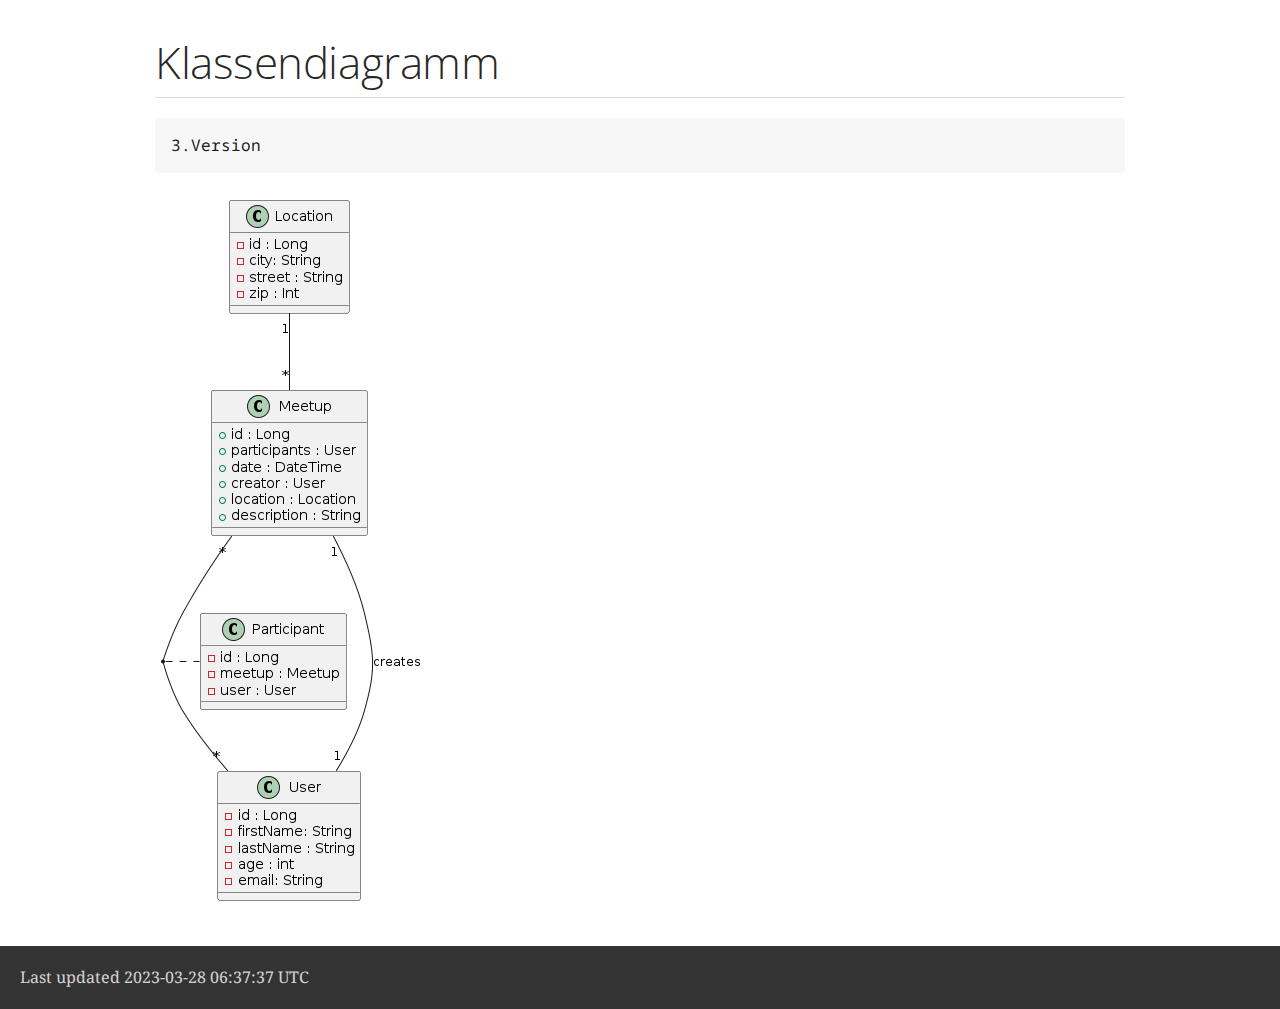
==== Klassendiagramm.html @ 59c8d965 "Deploying to gh-pages from  @ 0fd2f02a61cb4b3ae983e06d4d7e443d5805ad70 🚀" ====
<!DOCTYPE html>
<html lang="en">
<head>
<meta charset="UTF-8">
<meta http-equiv="X-UA-Compatible" content="IE=edge">
<meta name="viewport" content="width=device-width, initial-scale=1.0">
<meta name="generator" content="Asciidoctor 2.0.18">
<link rel="icon" type="image/png" href="themes/favicon.png">
<title>Klassendiagramm</title>
<link rel="stylesheet" href="https://fonts.googleapis.com/css?family=Open+Sans:300,300italic,400,400italic,600,600italic%7CNoto+Serif:400,400italic,700,700italic%7CDroid+Sans+Mono:400,700">
<style>
/*! Asciidoctor default stylesheet | MIT License | https://asciidoctor.org */
/* Uncomment the following line when using as a custom stylesheet */
/* @import "https://fonts.googleapis.com/css?family=Open+Sans:300,300italic,400,400italic,600,600italic%7CNoto+Serif:400,400italic,700,700italic%7CDroid+Sans+Mono:400,700"; */
html{font-family:sans-serif;-webkit-text-size-adjust:100%}
a{background:none}
a:focus{outline:thin dotted}
a:active,a:hover{outline:0}
h1{font-size:2em;margin:.67em 0}
b,strong{font-weight:bold}
abbr{font-size:.9em}
abbr[title]{cursor:help;border-bottom:1px dotted #dddddf;text-decoration:none}
dfn{font-style:italic}
hr{height:0}
mark{background:#ff0;color:#000}
code,kbd,pre,samp{font-family:monospace;font-size:1em}
pre{white-space:pre-wrap}
q{quotes:"\201C" "\201D" "\2018" "\2019"}
small{font-size:80%}
sub,sup{font-size:75%;line-height:0;position:relative;vertical-align:baseline}
sup{top:-.5em}
sub{bottom:-.25em}
img{border:0}
svg:not(:root){overflow:hidden}
figure{margin:0}
audio,video{display:inline-block}
audio:not([controls]){display:none;height:0}
fieldset{border:1px solid silver;margin:0 2px;padding:.35em .625em .75em}
legend{border:0;padding:0}
button,input,select,textarea{font-family:inherit;font-size:100%;margin:0}
button,input{line-height:normal}
button,select{text-transform:none}
button,html input[type=button],input[type=reset],input[type=submit]{-webkit-appearance:button;cursor:pointer}
button[disabled],html input[disabled]{cursor:default}
input[type=checkbox],input[type=radio]{padding:0}
button::-moz-focus-inner,input::-moz-focus-inner{border:0;padding:0}
textarea{overflow:auto;vertical-align:top}
table{border-collapse:collapse;border-spacing:0}
*,::before,::after{box-sizing:border-box}
html,body{font-size:100%}
body{background:#fff;color:rgba(0,0,0,.8);padding:0;margin:0;font-family:"Noto Serif","DejaVu Serif",serif;line-height:1;position:relative;cursor:auto;-moz-tab-size:4;-o-tab-size:4;tab-size:4;word-wrap:anywhere;-moz-osx-font-smoothing:grayscale;-webkit-font-smoothing:antialiased}
a:hover{cursor:pointer}
img,object,embed{max-width:100%;height:auto}
object,embed{height:100%}
img{-ms-interpolation-mode:bicubic}
.left{float:left!important}
.right{float:right!important}
.text-left{text-align:left!important}
.text-right{text-align:right!important}
.text-center{text-align:center!important}
.text-justify{text-align:justify!important}
.hide{display:none}
img,object,svg{display:inline-block;vertical-align:middle}
textarea{height:auto;min-height:50px}
select{width:100%}
.subheader,.admonitionblock td.content>.title,.audioblock>.title,.exampleblock>.title,.imageblock>.title,.listingblock>.title,.literalblock>.title,.stemblock>.title,.openblock>.title,.paragraph>.title,.quoteblock>.title,table.tableblock>.title,.verseblock>.title,.videoblock>.title,.dlist>.title,.olist>.title,.ulist>.title,.qlist>.title,.hdlist>.title{line-height:1.45;color:#7a2518;font-weight:400;margin-top:0;margin-bottom:.25em}
div,dl,dt,dd,ul,ol,li,h1,h2,h3,#toctitle,.sidebarblock>.content>.title,h4,h5,h6,pre,form,p,blockquote,th,td{margin:0;padding:0}
a{color:#2156a5;text-decoration:underline;line-height:inherit}
a:hover,a:focus{color:#1d4b8f}
a img{border:0}
p{line-height:1.6;margin-bottom:1.25em;text-rendering:optimizeLegibility}
p aside{font-size:.875em;line-height:1.35;font-style:italic}
h1,h2,h3,#toctitle,.sidebarblock>.content>.title,h4,h5,h6{font-family:"Open Sans","DejaVu Sans",sans-serif;font-weight:300;font-style:normal;color:#ba3925;text-rendering:optimizeLegibility;margin-top:1em;margin-bottom:.5em;line-height:1.0125em}
h1 small,h2 small,h3 small,#toctitle small,.sidebarblock>.content>.title small,h4 small,h5 small,h6 small{font-size:60%;color:#e99b8f;line-height:0}
h1{font-size:2.125em}
h2{font-size:1.6875em}
h3,#toctitle,.sidebarblock>.content>.title{font-size:1.375em}
h4,h5{font-size:1.125em}
h6{font-size:1em}
hr{border:solid #dddddf;border-width:1px 0 0;clear:both;margin:1.25em 0 1.1875em}
em,i{font-style:italic;line-height:inherit}
strong,b{font-weight:bold;line-height:inherit}
small{font-size:60%;line-height:inherit}
code{font-family:"Droid Sans Mono","DejaVu Sans Mono",monospace;font-weight:400;color:rgba(0,0,0,.9)}
ul,ol,dl{line-height:1.6;margin-bottom:1.25em;list-style-position:outside;font-family:inherit}
ul,ol{margin-left:1.5em}
ul li ul,ul li ol{margin-left:1.25em;margin-bottom:0}
ul.circle{list-style-type:circle}
ul.disc{list-style-type:disc}
ul.square{list-style-type:square}
ul.circle ul:not([class]),ul.disc ul:not([class]),ul.square ul:not([class]){list-style:inherit}
ol li ul,ol li ol{margin-left:1.25em;margin-bottom:0}
dl dt{margin-bottom:.3125em;font-weight:bold}
dl dd{margin-bottom:1.25em}
blockquote{margin:0 0 1.25em;padding:.5625em 1.25em 0 1.1875em;border-left:1px solid #ddd}
blockquote,blockquote p{line-height:1.6;color:rgba(0,0,0,.85)}
@media screen and (min-width:768px){h1,h2,h3,#toctitle,.sidebarblock>.content>.title,h4,h5,h6{line-height:1.2}
h1{font-size:2.75em}
h2{font-size:2.3125em}
h3,#toctitle,.sidebarblock>.content>.title{font-size:1.6875em}
h4{font-size:1.4375em}}
table{background:#fff;margin-bottom:1.25em;border:1px solid #dedede;word-wrap:normal}
table thead,table tfoot{background:#f7f8f7}
table thead tr th,table thead tr td,table tfoot tr th,table tfoot tr td{padding:.5em .625em .625em;font-size:inherit;color:rgba(0,0,0,.8);text-align:left}
table tr th,table tr td{padding:.5625em .625em;font-size:inherit;color:rgba(0,0,0,.8)}
table tr.even,table tr.alt{background:#f8f8f7}
table thead tr th,table tfoot tr th,table tbody tr td,table tr td,table tfoot tr td{line-height:1.6}
h1,h2,h3,#toctitle,.sidebarblock>.content>.title,h4,h5,h6{line-height:1.2;word-spacing:-.05em}
h1 strong,h2 strong,h3 strong,#toctitle strong,.sidebarblock>.content>.title strong,h4 strong,h5 strong,h6 strong{font-weight:400}
.center{margin-left:auto;margin-right:auto}
.stretch{width:100%}
.clearfix::before,.clearfix::after,.float-group::before,.float-group::after{content:" ";display:table}
.clearfix::after,.float-group::after{clear:both}
:not(pre).nobreak{word-wrap:normal}
:not(pre).nowrap{white-space:nowrap}
:not(pre).pre-wrap{white-space:pre-wrap}
:not(pre):not([class^=L])>code{font-size:.9375em;font-style:normal!important;letter-spacing:0;padding:.1em .5ex;word-spacing:-.15em;background:#f7f7f8;border-radius:4px;line-height:1.45;text-rendering:optimizeSpeed}
pre{color:rgba(0,0,0,.9);font-family:"Droid Sans Mono","DejaVu Sans Mono",monospace;line-height:1.45;text-rendering:optimizeSpeed}
pre code,pre pre{color:inherit;font-size:inherit;line-height:inherit}
pre>code{display:block}
pre.nowrap,pre.nowrap pre{white-space:pre;word-wrap:normal}
em em{font-style:normal}
strong strong{font-weight:400}
.keyseq{color:rgba(51,51,51,.8)}
kbd{font-family:"Droid Sans Mono","DejaVu Sans Mono",monospace;display:inline-block;color:rgba(0,0,0,.8);font-size:.65em;line-height:1.45;background:#f7f7f7;border:1px solid #ccc;border-radius:3px;box-shadow:0 1px 0 rgba(0,0,0,.2),inset 0 0 0 .1em #fff;margin:0 .15em;padding:.2em .5em;vertical-align:middle;position:relative;top:-.1em;white-space:nowrap}
.keyseq kbd:first-child{margin-left:0}
.keyseq kbd:last-child{margin-right:0}
.menuseq,.menuref{color:#000}
.menuseq b:not(.caret),.menuref{font-weight:inherit}
.menuseq{word-spacing:-.02em}
.menuseq b.caret{font-size:1.25em;line-height:.8}
.menuseq i.caret{font-weight:bold;text-align:center;width:.45em}
b.button::before,b.button::after{position:relative;top:-1px;font-weight:400}
b.button::before{content:"[";padding:0 3px 0 2px}
b.button::after{content:"]";padding:0 2px 0 3px}
p a>code:hover{color:rgba(0,0,0,.9)}
#header,#content,#footnotes,#footer{width:100%;margin:0 auto;max-width:62.5em;*zoom:1;position:relative;padding-left:.9375em;padding-right:.9375em}
#header::before,#header::after,#content::before,#content::after,#footnotes::before,#footnotes::after,#footer::before,#footer::after{content:" ";display:table}
#header::after,#content::after,#footnotes::after,#footer::after{clear:both}
#content{margin-top:1.25em}
#content::before{content:none}
#header>h1:first-child{color:rgba(0,0,0,.85);margin-top:2.25rem;margin-bottom:0}
#header>h1:first-child+#toc{margin-top:8px;border-top:1px solid #dddddf}
#header>h1:only-child,body.toc2 #header>h1:nth-last-child(2){border-bottom:1px solid #dddddf;padding-bottom:8px}
#header .details{border-bottom:1px solid #dddddf;line-height:1.45;padding-top:.25em;padding-bottom:.25em;padding-left:.25em;color:rgba(0,0,0,.6);display:flex;flex-flow:row wrap}
#header .details span:first-child{margin-left:-.125em}
#header .details span.email a{color:rgba(0,0,0,.85)}
#header .details br{display:none}
#header .details br+span::before{content:"\00a0\2013\00a0"}
#header .details br+span.author::before{content:"\00a0\22c5\00a0";color:rgba(0,0,0,.85)}
#header .details br+span#revremark::before{content:"\00a0|\00a0"}
#header #revnumber{text-transform:capitalize}
#header #revnumber::after{content:"\00a0"}
#content>h1:first-child:not([class]){color:rgba(0,0,0,.85);border-bottom:1px solid #dddddf;padding-bottom:8px;margin-top:0;padding-top:1rem;margin-bottom:1.25rem}
#toc{border-bottom:1px solid #e7e7e9;padding-bottom:.5em}
#toc>ul{margin-left:.125em}
#toc ul.sectlevel0>li>a{font-style:italic}
#toc ul.sectlevel0 ul.sectlevel1{margin:.5em 0}
#toc ul{font-family:"Open Sans","DejaVu Sans",sans-serif;list-style-type:none}
#toc li{line-height:1.3334;margin-top:.3334em}
#toc a{text-decoration:none}
#toc a:active{text-decoration:underline}
#toctitle{color:#7a2518;font-size:1.2em}
@media screen and (min-width:768px){#toctitle{font-size:1.375em}
body.toc2{padding-left:15em;padding-right:0}
#toc.toc2{margin-top:0!important;background:#f8f8f7;position:fixed;width:15em;left:0;top:0;border-right:1px solid #e7e7e9;border-top-width:0!important;border-bottom-width:0!important;z-index:1000;padding:1.25em 1em;height:100%;overflow:auto}
#toc.toc2 #toctitle{margin-top:0;margin-bottom:.8rem;font-size:1.2em}
#toc.toc2>ul{font-size:.9em;margin-bottom:0}
#toc.toc2 ul ul{margin-left:0;padding-left:1em}
#toc.toc2 ul.sectlevel0 ul.sectlevel1{padding-left:0;margin-top:.5em;margin-bottom:.5em}
body.toc2.toc-right{padding-left:0;padding-right:15em}
body.toc2.toc-right #toc.toc2{border-right-width:0;border-left:1px solid #e7e7e9;left:auto;right:0}}
@media screen and (min-width:1280px){body.toc2{padding-left:20em;padding-right:0}
#toc.toc2{width:20em}
#toc.toc2 #toctitle{font-size:1.375em}
#toc.toc2>ul{font-size:.95em}
#toc.toc2 ul ul{padding-left:1.25em}
body.toc2.toc-right{padding-left:0;padding-right:20em}}
#content #toc{border:1px solid #e0e0dc;margin-bottom:1.25em;padding:1.25em;background:#f8f8f7;border-radius:4px}
#content #toc>:first-child{margin-top:0}
#content #toc>:last-child{margin-bottom:0}
#footer{max-width:none;background:rgba(0,0,0,.8);padding:1.25em}
#footer-text{color:hsla(0,0%,100%,.8);line-height:1.44}
#content{margin-bottom:.625em}
.sect1{padding-bottom:.625em}
@media screen and (min-width:768px){#content{margin-bottom:1.25em}
.sect1{padding-bottom:1.25em}}
.sect1:last-child{padding-bottom:0}
.sect1+.sect1{border-top:1px solid #e7e7e9}
#content h1>a.anchor,h2>a.anchor,h3>a.anchor,#toctitle>a.anchor,.sidebarblock>.content>.title>a.anchor,h4>a.anchor,h5>a.anchor,h6>a.anchor{position:absolute;z-index:1001;width:1.5ex;margin-left:-1.5ex;display:block;text-decoration:none!important;visibility:hidden;text-align:center;font-weight:400}
#content h1>a.anchor::before,h2>a.anchor::before,h3>a.anchor::before,#toctitle>a.anchor::before,.sidebarblock>.content>.title>a.anchor::before,h4>a.anchor::before,h5>a.anchor::before,h6>a.anchor::before{content:"\00A7";font-size:.85em;display:block;padding-top:.1em}
#content h1:hover>a.anchor,#content h1>a.anchor:hover,h2:hover>a.anchor,h2>a.anchor:hover,h3:hover>a.anchor,#toctitle:hover>a.anchor,.sidebarblock>.content>.title:hover>a.anchor,h3>a.anchor:hover,#toctitle>a.anchor:hover,.sidebarblock>.content>.title>a.anchor:hover,h4:hover>a.anchor,h4>a.anchor:hover,h5:hover>a.anchor,h5>a.anchor:hover,h6:hover>a.anchor,h6>a.anchor:hover{visibility:visible}
#content h1>a.link,h2>a.link,h3>a.link,#toctitle>a.link,.sidebarblock>.content>.title>a.link,h4>a.link,h5>a.link,h6>a.link{color:#ba3925;text-decoration:none}
#content h1>a.link:hover,h2>a.link:hover,h3>a.link:hover,#toctitle>a.link:hover,.sidebarblock>.content>.title>a.link:hover,h4>a.link:hover,h5>a.link:hover,h6>a.link:hover{color:#a53221}
details,.audioblock,.imageblock,.literalblock,.listingblock,.stemblock,.videoblock{margin-bottom:1.25em}
details{margin-left:1.25rem}
details>summary{cursor:pointer;display:block;position:relative;line-height:1.6;margin-bottom:.625rem;outline:none;-webkit-tap-highlight-color:transparent}
details>summary::-webkit-details-marker{display:none}
details>summary::before{content:"";border:solid transparent;border-left:solid;border-width:.3em 0 .3em .5em;position:absolute;top:.5em;left:-1.25rem;transform:translateX(15%)}
details[open]>summary::before{border:solid transparent;border-top:solid;border-width:.5em .3em 0;transform:translateY(15%)}
details>summary::after{content:"";width:1.25rem;height:1em;position:absolute;top:.3em;left:-1.25rem}
.admonitionblock td.content>.title,.audioblock>.title,.exampleblock>.title,.imageblock>.title,.listingblock>.title,.literalblock>.title,.stemblock>.title,.openblock>.title,.paragraph>.title,.quoteblock>.title,table.tableblock>.title,.verseblock>.title,.videoblock>.title,.dlist>.title,.olist>.title,.ulist>.title,.qlist>.title,.hdlist>.title{text-rendering:optimizeLegibility;text-align:left;font-family:"Noto Serif","DejaVu Serif",serif;font-size:1rem;font-style:italic}
table.tableblock.fit-content>caption.title{white-space:nowrap;width:0}
.paragraph.lead>p,#preamble>.sectionbody>[class=paragraph]:first-of-type p{font-size:1.21875em;line-height:1.6;color:rgba(0,0,0,.85)}
.admonitionblock>table{border-collapse:separate;border:0;background:none;width:100%}
.admonitionblock>table td.icon{text-align:center;width:80px}
.admonitionblock>table td.icon img{max-width:none}
.admonitionblock>table td.icon .title{font-weight:bold;font-family:"Open Sans","DejaVu Sans",sans-serif;text-transform:uppercase}
.admonitionblock>table td.content{padding-left:1.125em;padding-right:1.25em;border-left:1px solid #dddddf;color:rgba(0,0,0,.6);word-wrap:anywhere}
.admonitionblock>table td.content>:last-child>:last-child{margin-bottom:0}
.exampleblock>.content{border:1px solid #e6e6e6;margin-bottom:1.25em;padding:1.25em;background:#fff;border-radius:4px}
.exampleblock>.content>:first-child{margin-top:0}
.exampleblock>.content>:last-child{margin-bottom:0}
.sidebarblock{border:1px solid #dbdbd6;margin-bottom:1.25em;padding:1.25em;background:#f3f3f2;border-radius:4px}
.sidebarblock>:first-child{margin-top:0}
.sidebarblock>:last-child{margin-bottom:0}
.sidebarblock>.content>.title{color:#7a2518;margin-top:0;text-align:center}
.exampleblock>.content>:last-child>:last-child,.exampleblock>.content .olist>ol>li:last-child>:last-child,.exampleblock>.content .ulist>ul>li:last-child>:last-child,.exampleblock>.content .qlist>ol>li:last-child>:last-child,.sidebarblock>.content>:last-child>:last-child,.sidebarblock>.content .olist>ol>li:last-child>:last-child,.sidebarblock>.content .ulist>ul>li:last-child>:last-child,.sidebarblock>.content .qlist>ol>li:last-child>:last-child{margin-bottom:0}
.literalblock pre,.listingblock>.content>pre{border-radius:4px;overflow-x:auto;padding:1em;font-size:.8125em}
@media screen and (min-width:768px){.literalblock pre,.listingblock>.content>pre{font-size:.90625em}}
@media screen and (min-width:1280px){.literalblock pre,.listingblock>.content>pre{font-size:1em}}
.literalblock pre,.listingblock>.content>pre:not(.highlight),.listingblock>.content>pre[class=highlight],.listingblock>.content>pre[class^="highlight "]{background:#f7f7f8}
.literalblock.output pre{color:#f7f7f8;background:rgba(0,0,0,.9)}
.listingblock>.content{position:relative}
.listingblock code[data-lang]::before{display:none;content:attr(data-lang);position:absolute;font-size:.75em;top:.425rem;right:.5rem;line-height:1;text-transform:uppercase;color:inherit;opacity:.5}
.listingblock:hover code[data-lang]::before{display:block}
.listingblock.terminal pre .command::before{content:attr(data-prompt);padding-right:.5em;color:inherit;opacity:.5}
.listingblock.terminal pre .command:not([data-prompt])::before{content:"$"}
.listingblock pre.highlightjs{padding:0}
.listingblock pre.highlightjs>code{padding:1em;border-radius:4px}
.listingblock pre.prettyprint{border-width:0}
.prettyprint{background:#f7f7f8}
pre.prettyprint .linenums{line-height:1.45;margin-left:2em}
pre.prettyprint li{background:none;list-style-type:inherit;padding-left:0}
pre.prettyprint li code[data-lang]::before{opacity:1}
pre.prettyprint li:not(:first-child) code[data-lang]::before{display:none}
table.linenotable{border-collapse:separate;border:0;margin-bottom:0;background:none}
table.linenotable td[class]{color:inherit;vertical-align:top;padding:0;line-height:inherit;white-space:normal}
table.linenotable td.code{padding-left:.75em}
table.linenotable td.linenos,pre.pygments .linenos{border-right:1px solid;opacity:.35;padding-right:.5em;-webkit-user-select:none;-moz-user-select:none;-ms-user-select:none;user-select:none}
pre.pygments span.linenos{display:inline-block;margin-right:.75em}
.quoteblock{margin:0 1em 1.25em 1.5em;display:table}
.quoteblock:not(.excerpt)>.title{margin-left:-1.5em;margin-bottom:.75em}
.quoteblock blockquote,.quoteblock p{color:rgba(0,0,0,.85);font-size:1.15rem;line-height:1.75;word-spacing:.1em;letter-spacing:0;font-style:italic;text-align:justify}
.quoteblock blockquote{margin:0;padding:0;border:0}
.quoteblock blockquote::before{content:"\201c";float:left;font-size:2.75em;font-weight:bold;line-height:.6em;margin-left:-.6em;color:#7a2518;text-shadow:0 1px 2px rgba(0,0,0,.1)}
.quoteblock blockquote>.paragraph:last-child p{margin-bottom:0}
.quoteblock .attribution{margin-top:.75em;margin-right:.5ex;text-align:right}
.verseblock{margin:0 1em 1.25em}
.verseblock pre{font-family:"Open Sans","DejaVu Sans",sans-serif;font-size:1.15rem;color:rgba(0,0,0,.85);font-weight:300;text-rendering:optimizeLegibility}
.verseblock pre strong{font-weight:400}
.verseblock .attribution{margin-top:1.25rem;margin-left:.5ex}
.quoteblock .attribution,.verseblock .attribution{font-size:.9375em;line-height:1.45;font-style:italic}
.quoteblock .attribution br,.verseblock .attribution br{display:none}
.quoteblock .attribution cite,.verseblock .attribution cite{display:block;letter-spacing:-.025em;color:rgba(0,0,0,.6)}
.quoteblock.abstract blockquote::before,.quoteblock.excerpt blockquote::before,.quoteblock .quoteblock blockquote::before{display:none}
.quoteblock.abstract blockquote,.quoteblock.abstract p,.quoteblock.excerpt blockquote,.quoteblock.excerpt p,.quoteblock .quoteblock blockquote,.quoteblock .quoteblock p{line-height:1.6;word-spacing:0}
.quoteblock.abstract{margin:0 1em 1.25em;display:block}
.quoteblock.abstract>.title{margin:0 0 .375em;font-size:1.15em;text-align:center}
.quoteblock.excerpt>blockquote,.quoteblock .quoteblock{padding:0 0 .25em 1em;border-left:.25em solid #dddddf}
.quoteblock.excerpt,.quoteblock .quoteblock{margin-left:0}
.quoteblock.excerpt blockquote,.quoteblock.excerpt p,.quoteblock .quoteblock blockquote,.quoteblock .quoteblock p{color:inherit;font-size:1.0625rem}
.quoteblock.excerpt .attribution,.quoteblock .quoteblock .attribution{color:inherit;font-size:.85rem;text-align:left;margin-right:0}
p.tableblock:last-child{margin-bottom:0}
td.tableblock>.content{margin-bottom:1.25em;word-wrap:anywhere}
td.tableblock>.content>:last-child{margin-bottom:-1.25em}
table.tableblock,th.tableblock,td.tableblock{border:0 solid #dedede}
table.grid-all>*>tr>*{border-width:1px}
table.grid-cols>*>tr>*{border-width:0 1px}
table.grid-rows>*>tr>*{border-width:1px 0}
table.frame-all{border-width:1px}
table.frame-ends{border-width:1px 0}
table.frame-sides{border-width:0 1px}
table.frame-none>colgroup+*>:first-child>*,table.frame-sides>colgroup+*>:first-child>*{border-top-width:0}
table.frame-none>:last-child>:last-child>*,table.frame-sides>:last-child>:last-child>*{border-bottom-width:0}
table.frame-none>*>tr>:first-child,table.frame-ends>*>tr>:first-child{border-left-width:0}
table.frame-none>*>tr>:last-child,table.frame-ends>*>tr>:last-child{border-right-width:0}
table.stripes-all>*>tr,table.stripes-odd>*>tr:nth-of-type(odd),table.stripes-even>*>tr:nth-of-type(even),table.stripes-hover>*>tr:hover{background:#f8f8f7}
th.halign-left,td.halign-left{text-align:left}
th.halign-right,td.halign-right{text-align:right}
th.halign-center,td.halign-center{text-align:center}
th.valign-top,td.valign-top{vertical-align:top}
th.valign-bottom,td.valign-bottom{vertical-align:bottom}
th.valign-middle,td.valign-middle{vertical-align:middle}
table thead th,table tfoot th{font-weight:bold}
tbody tr th{background:#f7f8f7}
tbody tr th,tbody tr th p,tfoot tr th,tfoot tr th p{color:rgba(0,0,0,.8);font-weight:bold}
p.tableblock>code:only-child{background:none;padding:0}
p.tableblock{font-size:1em}
ol{margin-left:1.75em}
ul li ol{margin-left:1.5em}
dl dd{margin-left:1.125em}
dl dd:last-child,dl dd:last-child>:last-child{margin-bottom:0}
li p,ul dd,ol dd,.olist .olist,.ulist .ulist,.ulist .olist,.olist .ulist{margin-bottom:.625em}
ul.checklist,ul.none,ol.none,ul.no-bullet,ol.no-bullet,ol.unnumbered,ul.unstyled,ol.unstyled{list-style-type:none}
ul.no-bullet,ol.no-bullet,ol.unnumbered{margin-left:.625em}
ul.unstyled,ol.unstyled{margin-left:0}
li>p:empty:only-child::before{content:"";display:inline-block}
ul.checklist>li>p:first-child{margin-left:-1em}
ul.checklist>li>p:first-child>.fa-square-o:first-child,ul.checklist>li>p:first-child>.fa-check-square-o:first-child{width:1.25em;font-size:.8em;position:relative;bottom:.125em}
ul.checklist>li>p:first-child>input[type=checkbox]:first-child{margin-right:.25em}
ul.inline{display:flex;flex-flow:row wrap;list-style:none;margin:0 0 .625em -1.25em}
ul.inline>li{margin-left:1.25em}
.unstyled dl dt{font-weight:400;font-style:normal}
ol.arabic{list-style-type:decimal}
ol.decimal{list-style-type:decimal-leading-zero}
ol.loweralpha{list-style-type:lower-alpha}
ol.upperalpha{list-style-type:upper-alpha}
ol.lowerroman{list-style-type:lower-roman}
ol.upperroman{list-style-type:upper-roman}
ol.lowergreek{list-style-type:lower-greek}
.hdlist>table,.colist>table{border:0;background:none}
.hdlist>table>tbody>tr,.colist>table>tbody>tr{background:none}
td.hdlist1,td.hdlist2{vertical-align:top;padding:0 .625em}
td.hdlist1{font-weight:bold;padding-bottom:1.25em}
td.hdlist2{word-wrap:anywhere}
.literalblock+.colist,.listingblock+.colist{margin-top:-.5em}
.colist td:not([class]):first-child{padding:.4em .75em 0;line-height:1;vertical-align:top}
.colist td:not([class]):first-child img{max-width:none}
.colist td:not([class]):last-child{padding:.25em 0}
.thumb,.th{line-height:0;display:inline-block;border:4px solid #fff;box-shadow:0 0 0 1px #ddd}
.imageblock.left{margin:.25em .625em 1.25em 0}
.imageblock.right{margin:.25em 0 1.25em .625em}
.imageblock>.title{margin-bottom:0}
.imageblock.thumb,.imageblock.th{border-width:6px}
.imageblock.thumb>.title,.imageblock.th>.title{padding:0 .125em}
.image.left,.image.right{margin-top:.25em;margin-bottom:.25em;display:inline-block;line-height:0}
.image.left{margin-right:.625em}
.image.right{margin-left:.625em}
a.image{text-decoration:none;display:inline-block}
a.image object{pointer-events:none}
sup.footnote,sup.footnoteref{font-size:.875em;position:static;vertical-align:super}
sup.footnote a,sup.footnoteref a{text-decoration:none}
sup.footnote a:active,sup.footnoteref a:active{text-decoration:underline}
#footnotes{padding-top:.75em;padding-bottom:.75em;margin-bottom:.625em}
#footnotes hr{width:20%;min-width:6.25em;margin:-.25em 0 .75em;border-width:1px 0 0}
#footnotes .footnote{padding:0 .375em 0 .225em;line-height:1.3334;font-size:.875em;margin-left:1.2em;margin-bottom:.2em}
#footnotes .footnote a:first-of-type{font-weight:bold;text-decoration:none;margin-left:-1.05em}
#footnotes .footnote:last-of-type{margin-bottom:0}
#content #footnotes{margin-top:-.625em;margin-bottom:0;padding:.75em 0}
div.unbreakable{page-break-inside:avoid}
.big{font-size:larger}
.small{font-size:smaller}
.underline{text-decoration:underline}
.overline{text-decoration:overline}
.line-through{text-decoration:line-through}
.aqua{color:#00bfbf}
.aqua-background{background:#00fafa}
.black{color:#000}
.black-background{background:#000}
.blue{color:#0000bf}
.blue-background{background:#0000fa}
.fuchsia{color:#bf00bf}
.fuchsia-background{background:#fa00fa}
.gray{color:#606060}
.gray-background{background:#7d7d7d}
.green{color:#006000}
.green-background{background:#007d00}
.lime{color:#00bf00}
.lime-background{background:#00fa00}
.maroon{color:#600000}
.maroon-background{background:#7d0000}
.navy{color:#000060}
.navy-background{background:#00007d}
.olive{color:#606000}
.olive-background{background:#7d7d00}
.purple{color:#600060}
.purple-background{background:#7d007d}
.red{color:#bf0000}
.red-background{background:#fa0000}
.silver{color:#909090}
.silver-background{background:#bcbcbc}
.teal{color:#006060}
.teal-background{background:#007d7d}
.white{color:#bfbfbf}
.white-background{background:#fafafa}
.yellow{color:#bfbf00}
.yellow-background{background:#fafa00}
span.icon>.fa{cursor:default}
a span.icon>.fa{cursor:inherit}
.admonitionblock td.icon [class^="fa icon-"]{font-size:2.5em;text-shadow:1px 1px 2px rgba(0,0,0,.5);cursor:default}
.admonitionblock td.icon .icon-note::before{content:"\f05a";color:#19407c}
.admonitionblock td.icon .icon-tip::before{content:"\f0eb";text-shadow:1px 1px 2px rgba(155,155,0,.8);color:#111}
.admonitionblock td.icon .icon-warning::before{content:"\f071";color:#bf6900}
.admonitionblock td.icon .icon-caution::before{content:"\f06d";color:#bf3400}
.admonitionblock td.icon .icon-important::before{content:"\f06a";color:#bf0000}
.conum[data-value]{display:inline-block;color:#fff!important;background:rgba(0,0,0,.8);border-radius:50%;text-align:center;font-size:.75em;width:1.67em;height:1.67em;line-height:1.67em;font-family:"Open Sans","DejaVu Sans",sans-serif;font-style:normal;font-weight:bold}
.conum[data-value] *{color:#fff!important}
.conum[data-value]+b{display:none}
.conum[data-value]::after{content:attr(data-value)}
pre .conum[data-value]{position:relative;top:-.125em}
b.conum *{color:inherit!important}
.conum:not([data-value]):empty{display:none}
dt,th.tableblock,td.content,div.footnote{text-rendering:optimizeLegibility}
h1,h2,p,td.content,span.alt,summary{letter-spacing:-.01em}
p strong,td.content strong,div.footnote strong{letter-spacing:-.005em}
p,blockquote,dt,td.content,span.alt,summary{font-size:1.0625rem}
p{margin-bottom:1.25rem}
.sidebarblock p,.sidebarblock dt,.sidebarblock td.content,p.tableblock{font-size:1em}
.exampleblock>.content{background:#fffef7;border-color:#e0e0dc;box-shadow:0 1px 4px #e0e0dc}
.print-only{display:none!important}
@page{margin:1.25cm .75cm}
@media print{*{box-shadow:none!important;text-shadow:none!important}
html{font-size:80%}
a{color:inherit!important;text-decoration:underline!important}
a.bare,a[href^="#"],a[href^="mailto:"]{text-decoration:none!important}
a[href^="http:"]:not(.bare)::after,a[href^="https:"]:not(.bare)::after{content:"(" attr(href) ")";display:inline-block;font-size:.875em;padding-left:.25em}
abbr[title]{border-bottom:1px dotted}
abbr[title]::after{content:" (" attr(title) ")"}
pre,blockquote,tr,img,object,svg{page-break-inside:avoid}
thead{display:table-header-group}
svg{max-width:100%}
p,blockquote,dt,td.content{font-size:1em;orphans:3;widows:3}
h2,h3,#toctitle,.sidebarblock>.content>.title{page-break-after:avoid}
#header,#content,#footnotes,#footer{max-width:none}
#toc,.sidebarblock,.exampleblock>.content{background:none!important}
#toc{border-bottom:1px solid #dddddf!important;padding-bottom:0!important}
body.book #header{text-align:center}
body.book #header>h1:first-child{border:0!important;margin:2.5em 0 1em}
body.book #header .details{border:0!important;display:block;padding:0!important}
body.book #header .details span:first-child{margin-left:0!important}
body.book #header .details br{display:block}
body.book #header .details br+span::before{content:none!important}
body.book #toc{border:0!important;text-align:left!important;padding:0!important;margin:0!important}
body.book #toc,body.book #preamble,body.book h1.sect0,body.book .sect1>h2{page-break-before:always}
.listingblock code[data-lang]::before{display:block}
#footer{padding:0 .9375em}
.hide-on-print{display:none!important}
.print-only{display:block!important}
.hide-for-print{display:none!important}
.show-for-print{display:inherit!important}}
@media amzn-kf8,print{#header>h1:first-child{margin-top:1.25rem}
.sect1{padding:0!important}
.sect1+.sect1{border:0}
#footer{background:none}
#footer-text{color:rgba(0,0,0,.6);font-size:.9em}}
@media amzn-kf8{#header,#content,#footnotes,#footer{padding:0}}
</style>
<link rel="stylesheet" href="https://cdnjs.cloudflare.com/ajax/libs/font-awesome/4.7.0/css/font-awesome.min.css">
</head>
<body class="article">
<div id="header">
<h1>Klassendiagramm</h1>
</div>
<div id="content">
<div class="literalblock">
<div class="content">
<pre>3.Version</pre>
</div>
</div>
<div class="imageblock">
<div class="content">
<img src="images/diagram-classes.png" alt="diagram classes" width="273" height="713">
</div>
</div>
</div>
<div id="footer">
<div id="footer-text">
Last updated 2023-03-28 06:37:37 UTC
</div>
</div>
</body>
</html>
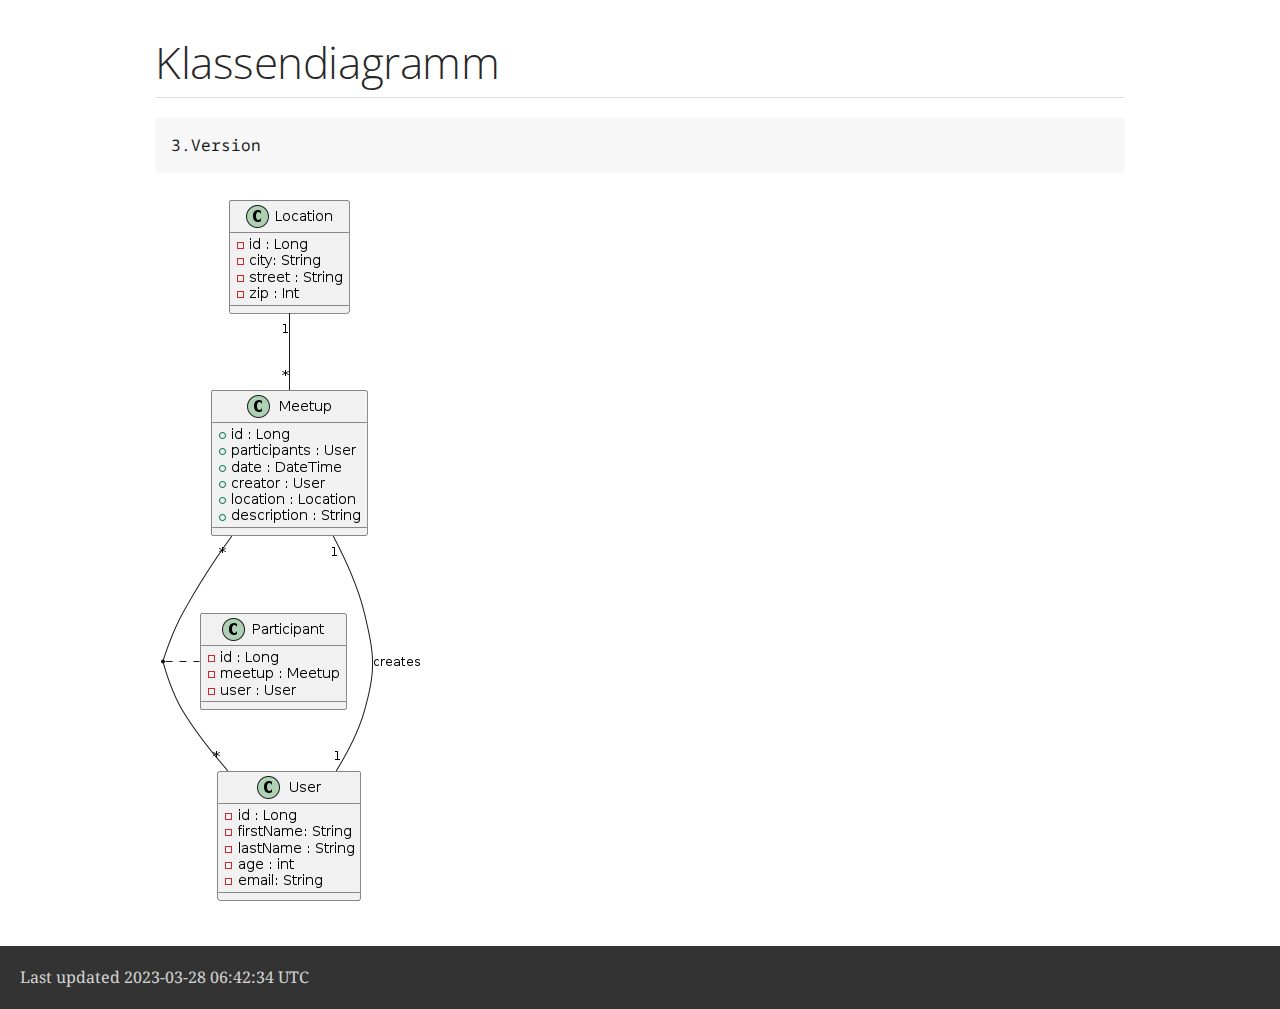
==== commit 43adc494: "Deploying to gh-pages from  @ 72a75c44477f56daf5cedcd119bd7cf35d73a093 🚀" ====
--- a/Klassendiagramm.html
+++ b/Klassendiagramm.html
@@ -456,7 +456,7 @@
 </div>
 <div id="footer">
 <div id="footer-text">
-Last updated 2023-03-28 06:37:37 UTC
+Last updated 2023-03-28 06:42:34 UTC
 </div>
 </div>
 </body>
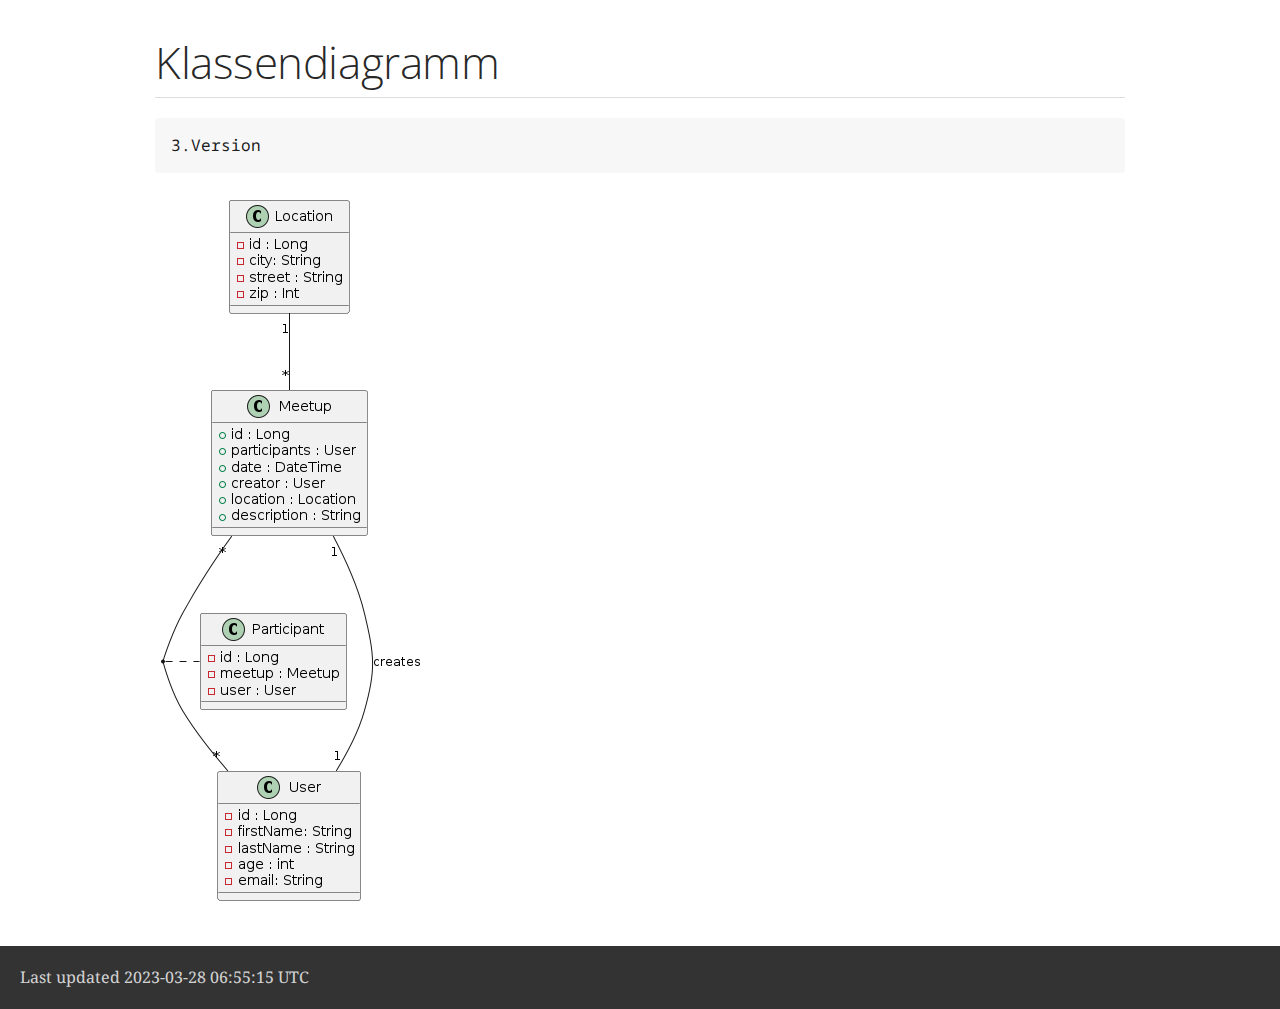
==== commit d56313f8: "Deploying to gh-pages from  @ 80d0f414aee684fe7fe7c702f330871645b4cf05 🚀" ====
--- a/Klassendiagramm.html
+++ b/Klassendiagramm.html
@@ -456,7 +456,7 @@
 </div>
 <div id="footer">
 <div id="footer-text">
-Last updated 2023-03-28 06:42:34 UTC
+Last updated 2023-03-28 06:55:15 UTC
 </div>
 </div>
 </body>
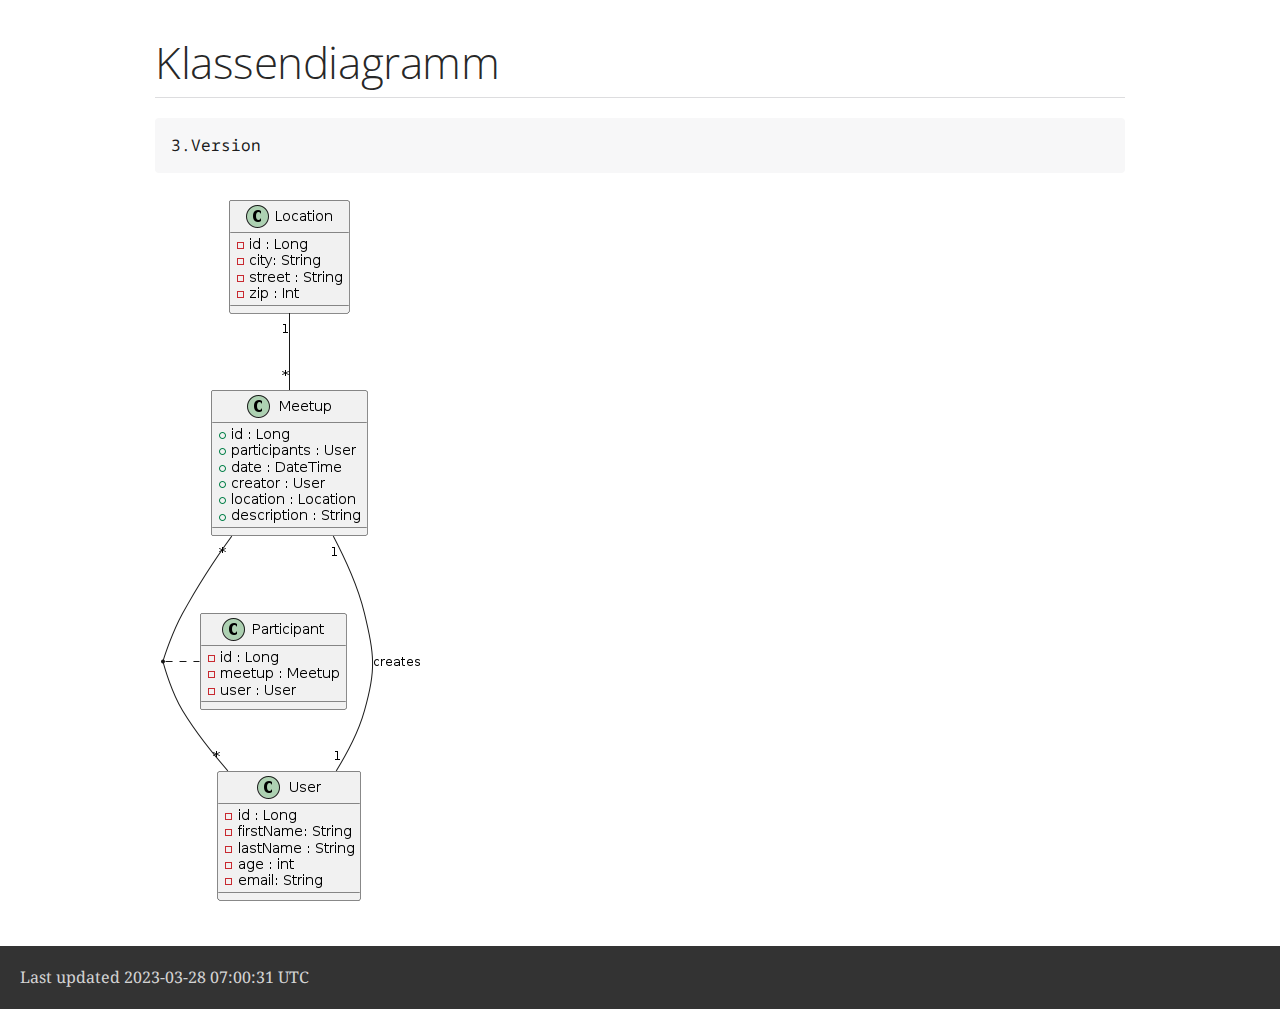
==== commit c6d1f454: "Deploying to gh-pages from  @ 57310d5ff4df94e2c70fecfd3e48f718587a6fd6 🚀" ====
--- a/Klassendiagramm.html
+++ b/Klassendiagramm.html
@@ -456,7 +456,7 @@
 </div>
 <div id="footer">
 <div id="footer-text">
-Last updated 2023-03-28 06:55:15 UTC
+Last updated 2023-03-28 07:00:31 UTC
 </div>
 </div>
 </body>
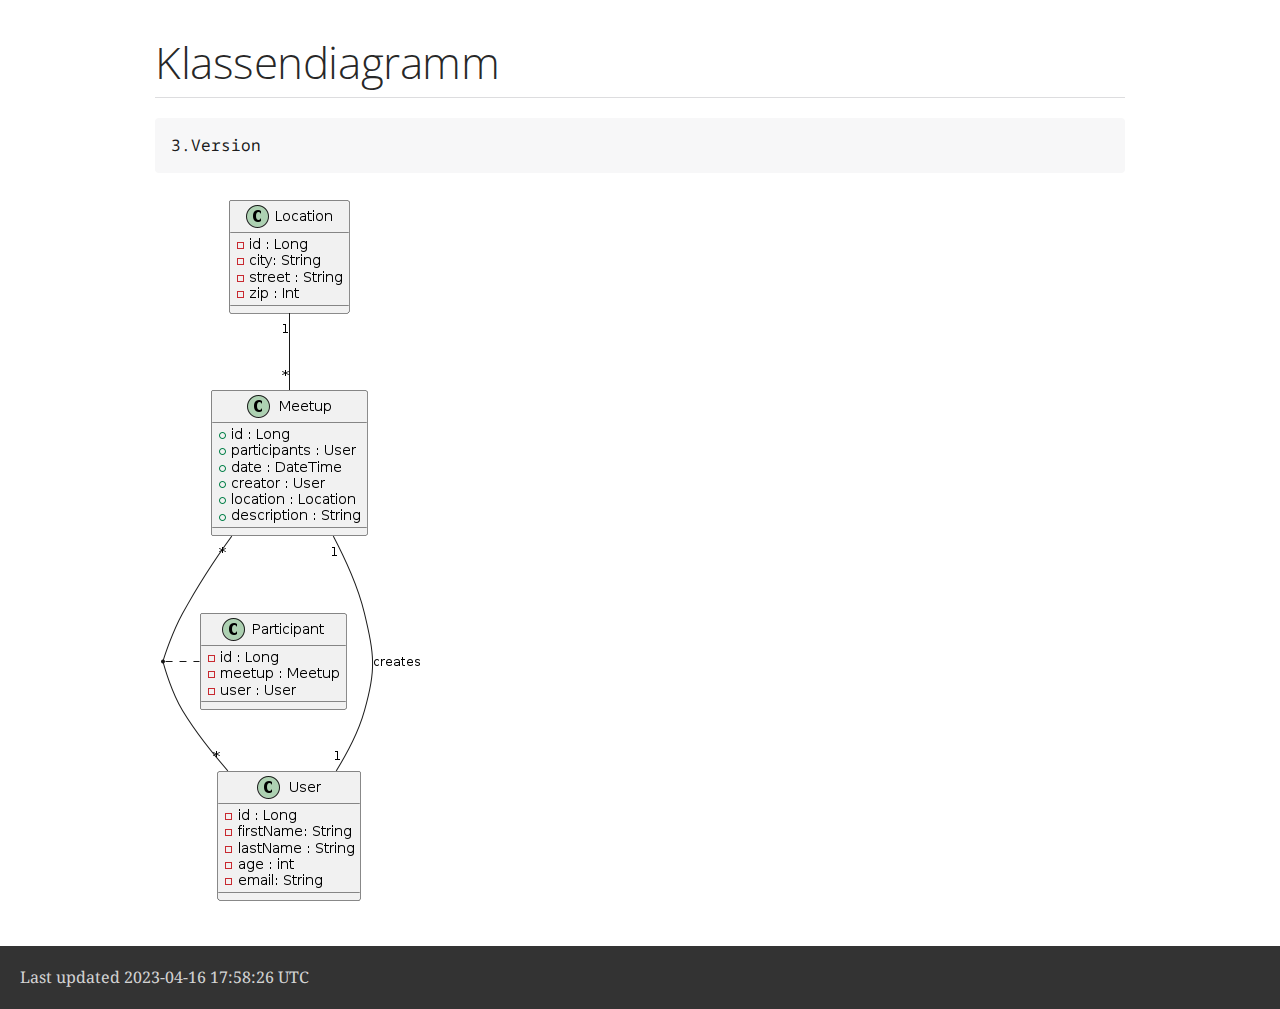
==== commit 9339086d: "Deploying to gh-pages from  @ 73b44d0bca47f3e439309fea250ecaf786a6c810 🚀" ====
--- a/Klassendiagramm.html
+++ b/Klassendiagramm.html
@@ -456,7 +456,7 @@
 </div>
 <div id="footer">
 <div id="footer-text">
-Last updated 2023-03-28 07:00:31 UTC
+Last updated 2023-04-16 17:58:26 UTC
 </div>
 </div>
 </body>
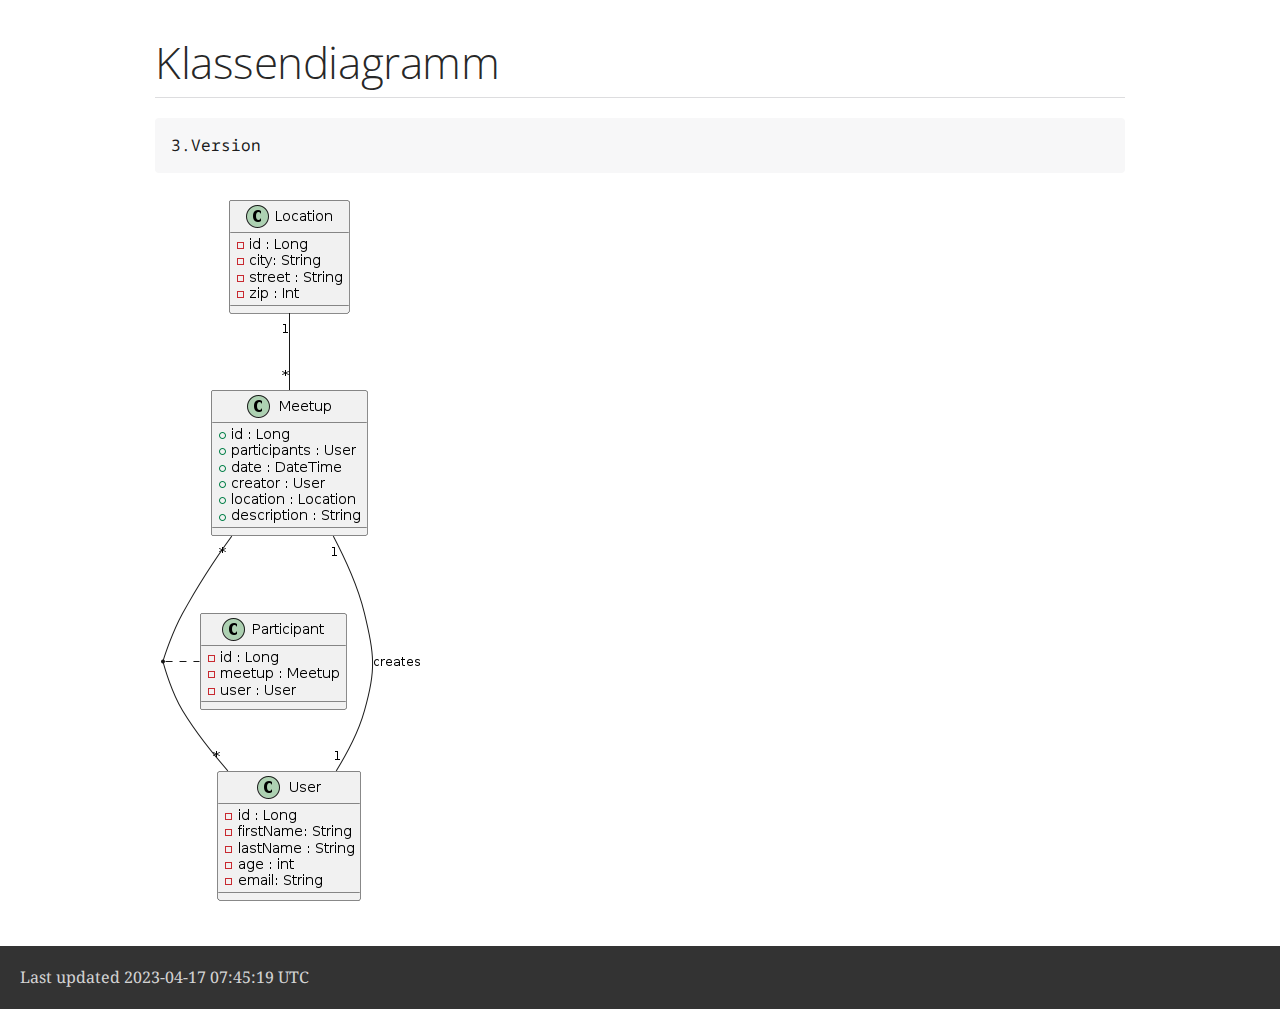
==== commit dbb52412: "Deploying to gh-pages from  @ 433970feb933d13f3a73381e5c59500e30973783 🚀" ====
--- a/Klassendiagramm.html
+++ b/Klassendiagramm.html
@@ -456,7 +456,7 @@
 </div>
 <div id="footer">
 <div id="footer-text">
-Last updated 2023-04-16 17:58:26 UTC
+Last updated 2023-04-17 07:45:19 UTC
 </div>
 </div>
 </body>
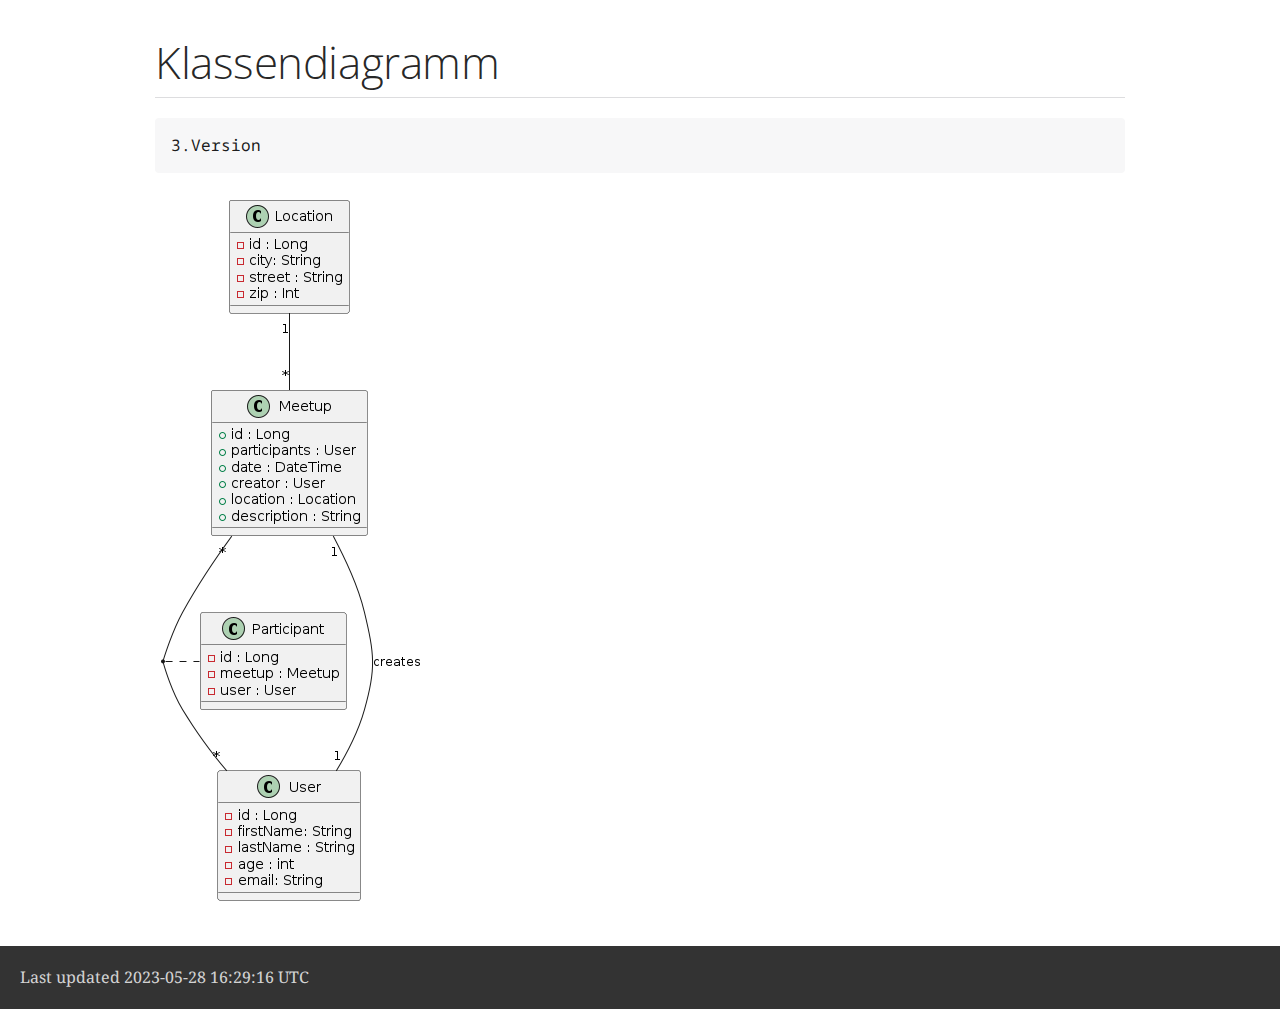
==== commit 4aa8a132: "Deploying to gh-pages from  @ 01e086553dc532f3aa0068052965cbeafc8a5412 🚀" ====
--- a/Klassendiagramm.html
+++ b/Klassendiagramm.html
@@ -4,7 +4,7 @@
 <meta charset="UTF-8">
 <meta http-equiv="X-UA-Compatible" content="IE=edge">
 <meta name="viewport" content="width=device-width, initial-scale=1.0">
-<meta name="generator" content="Asciidoctor 2.0.18">
+<meta name="generator" content="Asciidoctor 2.0.20">
 <link rel="icon" type="image/png" href="themes/favicon.png">
 <title>Klassendiagramm</title>
 <link rel="stylesheet" href="https://fonts.googleapis.com/css?family=Open+Sans:300,300italic,400,400italic,600,600italic%7CNoto+Serif:400,400italic,700,700italic%7CDroid+Sans+Mono:400,700">
@@ -209,13 +209,10 @@
 .admonitionblock>table td.content{padding-left:1.125em;padding-right:1.25em;border-left:1px solid #dddddf;color:rgba(0,0,0,.6);word-wrap:anywhere}
 .admonitionblock>table td.content>:last-child>:last-child{margin-bottom:0}
 .exampleblock>.content{border:1px solid #e6e6e6;margin-bottom:1.25em;padding:1.25em;background:#fff;border-radius:4px}
-.exampleblock>.content>:first-child{margin-top:0}
-.exampleblock>.content>:last-child{margin-bottom:0}
 .sidebarblock{border:1px solid #dbdbd6;margin-bottom:1.25em;padding:1.25em;background:#f3f3f2;border-radius:4px}
-.sidebarblock>:first-child{margin-top:0}
-.sidebarblock>:last-child{margin-bottom:0}
 .sidebarblock>.content>.title{color:#7a2518;margin-top:0;text-align:center}
-.exampleblock>.content>:last-child>:last-child,.exampleblock>.content .olist>ol>li:last-child>:last-child,.exampleblock>.content .ulist>ul>li:last-child>:last-child,.exampleblock>.content .qlist>ol>li:last-child>:last-child,.sidebarblock>.content>:last-child>:last-child,.sidebarblock>.content .olist>ol>li:last-child>:last-child,.sidebarblock>.content .ulist>ul>li:last-child>:last-child,.sidebarblock>.content .qlist>ol>li:last-child>:last-child{margin-bottom:0}
+.exampleblock>.content>:first-child,.sidebarblock>.content>:first-child{margin-top:0}
+.exampleblock>.content>:last-child,.exampleblock>.content>:last-child>:last-child,.exampleblock>.content .olist>ol>li:last-child>:last-child,.exampleblock>.content .ulist>ul>li:last-child>:last-child,.exampleblock>.content .qlist>ol>li:last-child>:last-child,.sidebarblock>.content>:last-child,.sidebarblock>.content>:last-child>:last-child,.sidebarblock>.content .olist>ol>li:last-child>:last-child,.sidebarblock>.content .ulist>ul>li:last-child>:last-child,.sidebarblock>.content .qlist>ol>li:last-child>:last-child{margin-bottom:0}
 .literalblock pre,.listingblock>.content>pre{border-radius:4px;overflow-x:auto;padding:1em;font-size:.8125em}
 @media screen and (min-width:768px){.literalblock pre,.listingblock>.content>pre{font-size:.90625em}}
 @media screen and (min-width:1280px){.literalblock pre,.listingblock>.content>pre{font-size:1em}}
@@ -394,7 +391,7 @@
 dt,th.tableblock,td.content,div.footnote{text-rendering:optimizeLegibility}
 h1,h2,p,td.content,span.alt,summary{letter-spacing:-.01em}
 p strong,td.content strong,div.footnote strong{letter-spacing:-.005em}
-p,blockquote,dt,td.content,span.alt,summary{font-size:1.0625rem}
+p,blockquote,dt,td.content,td.hdlist1,span.alt,summary{font-size:1.0625rem}
 p{margin-bottom:1.25rem}
 .sidebarblock p,.sidebarblock dt,.sidebarblock td.content,p.tableblock{font-size:1em}
 .exampleblock>.content{background:#fffef7;border-color:#e0e0dc;box-shadow:0 1px 4px #e0e0dc}
@@ -456,7 +453,7 @@
 </div>
 <div id="footer">
 <div id="footer-text">
-Last updated 2023-04-17 07:45:19 UTC
+Last updated 2023-05-28 16:29:16 UTC
 </div>
 </div>
 </body>
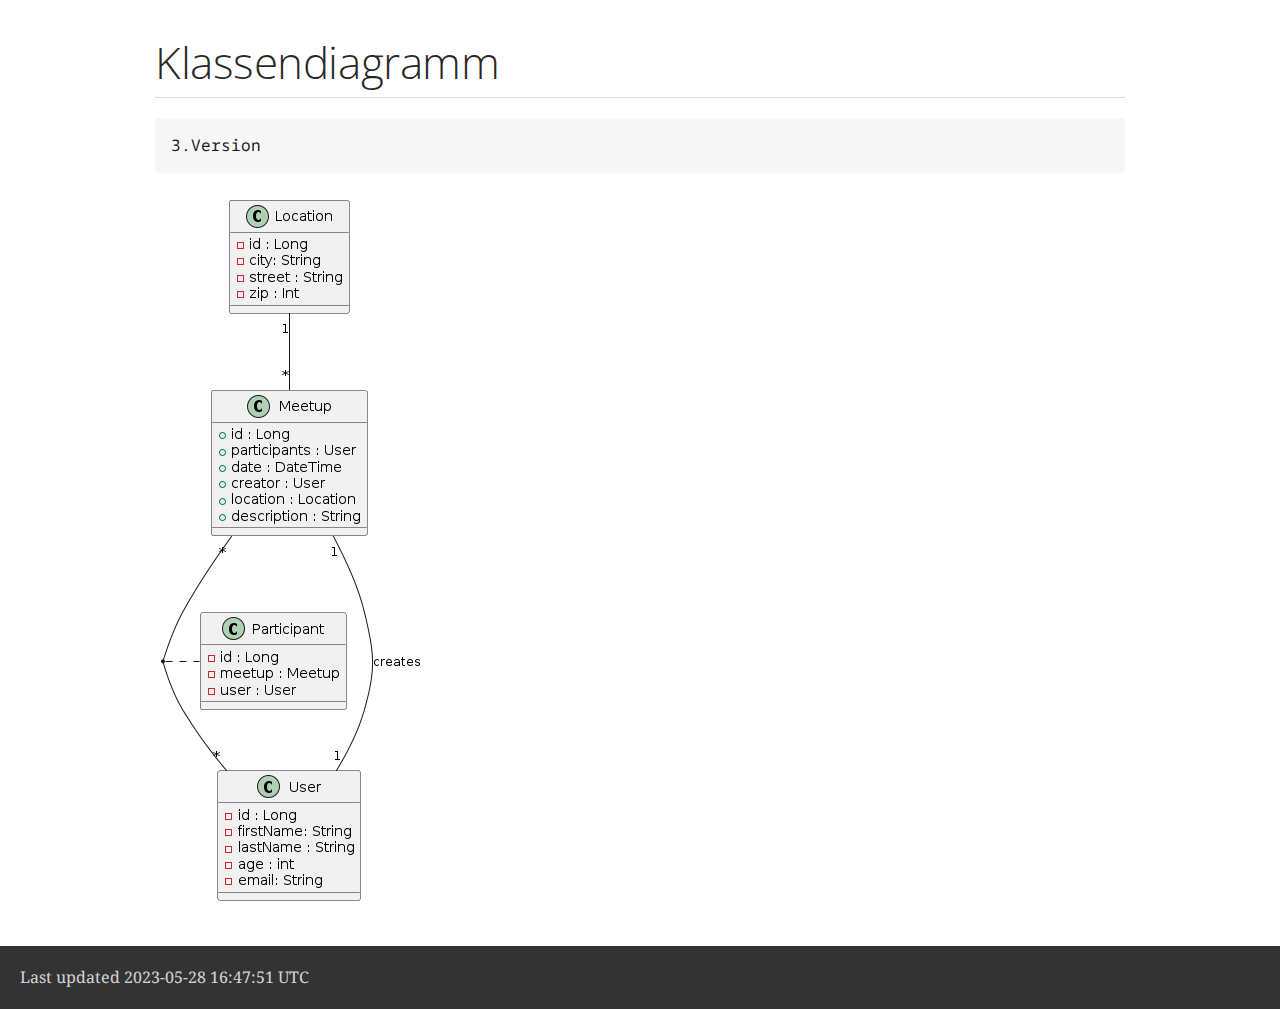
==== commit 0e77f07b: "Deploying to gh-pages from  @ 2c4ad63a9fd0aec0eabdd3a6a305941156a46147 🚀" ====
--- a/Klassendiagramm.html
+++ b/Klassendiagramm.html
@@ -453,7 +453,7 @@
 </div>
 <div id="footer">
 <div id="footer-text">
-Last updated 2023-05-28 16:29:16 UTC
+Last updated 2023-05-28 16:47:51 UTC
 </div>
 </div>
 </body>
